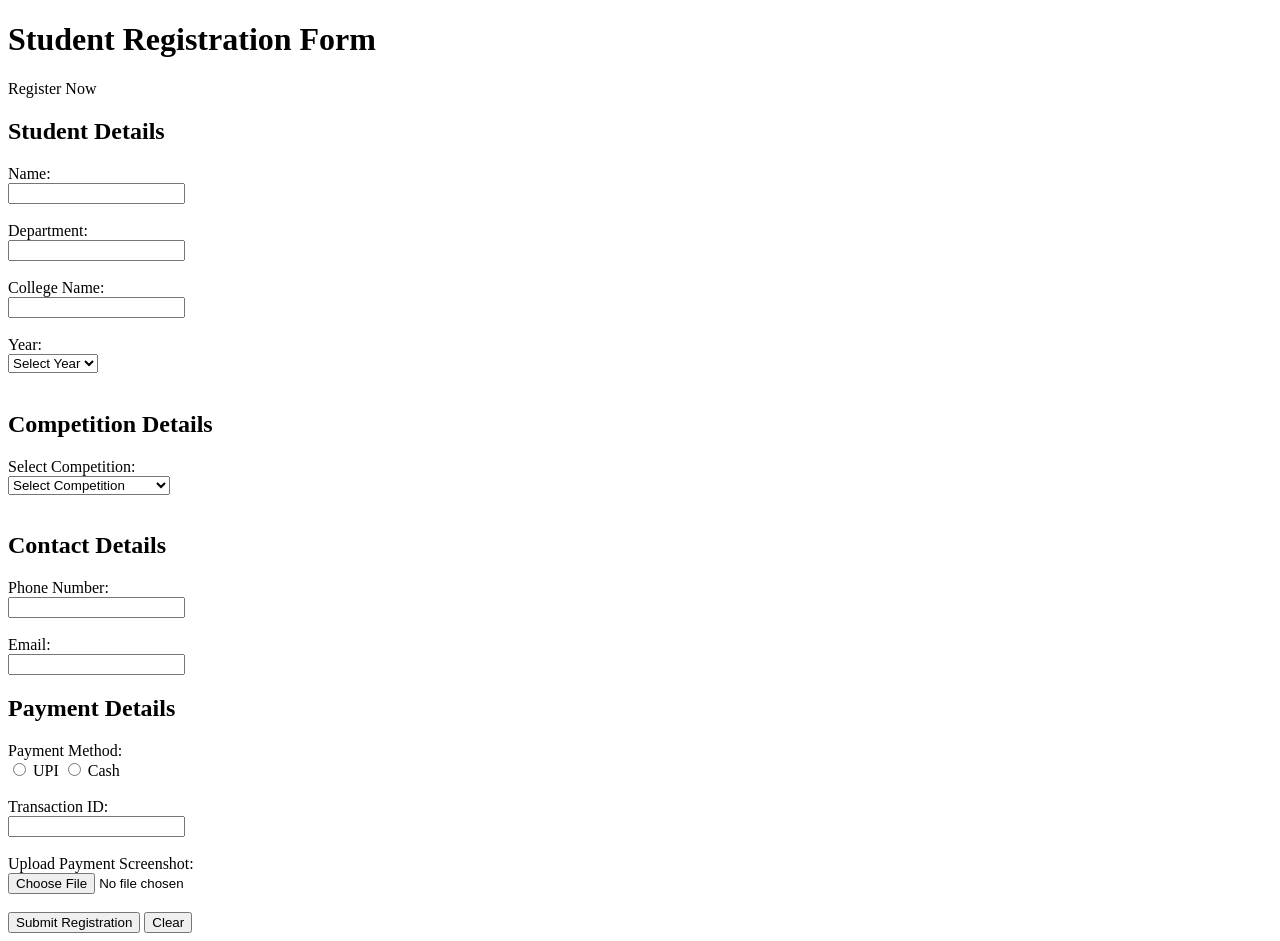
==== index.html @ a45964a7 "Add files via upload" ====
<!DOCTYPE html>
<html>

<head>
    <title>Student Registration Form</title>
</head>

<body>

<h1>Student Registration Form</h1>

<p>Register Now</p>

<form>

<h2>Student Details</h2>

<label>Name:</label><br>
<input type="text" name="name"><br><br>

<label>Department:</label><br>
<input type="text" name="department"><br><br>

<label>College Name:</label><br>
<input type="text" name="college"><br><br>

<label>Year:</label><br>
<select name="year">
    <option>Select Year</option>
    <option>I Year</option>
    <option>II Year</option>
    <option>III Year</option>
</select><br><br>

<h2>Competition Details</h2>

<label>Select Competition:</label><br>
<select name="competition">
    <option>Select Competition</option>
    <option>Technical Quiz</option>
    <option>Coding Competition</option>
    <option>Dance</option>
    <option>Arts</option>
    <option>Photography</option>
    <option>Short Film</option>
    <option>Debugging Competition</option>
    <option>Project Presentation</option>
</select><br><br>

<h2>Contact Details</h2>

<label>Phone Number:</label><br>
<input type="tel" name="phone"><br><br>

<label>Email:</label><br>
<input type="email" name="email"><br>

<h2>Payment Details</h2>

<label>Payment Method:</label><br>

<input type="radio" name="payment"> UPI
<input type="radio" name="payment"> Cash

<br><br>

<label>Transaction ID:</label><br>
<input type="text" name="transaction"><br><br>

<label>Upload Payment Screenshot:</label><br>
<input type="file" name="payment"><br><br>

<input type="submit" value="Submit Registration">
<input type="reset" value="Clear">

</form>

</body>

</html>
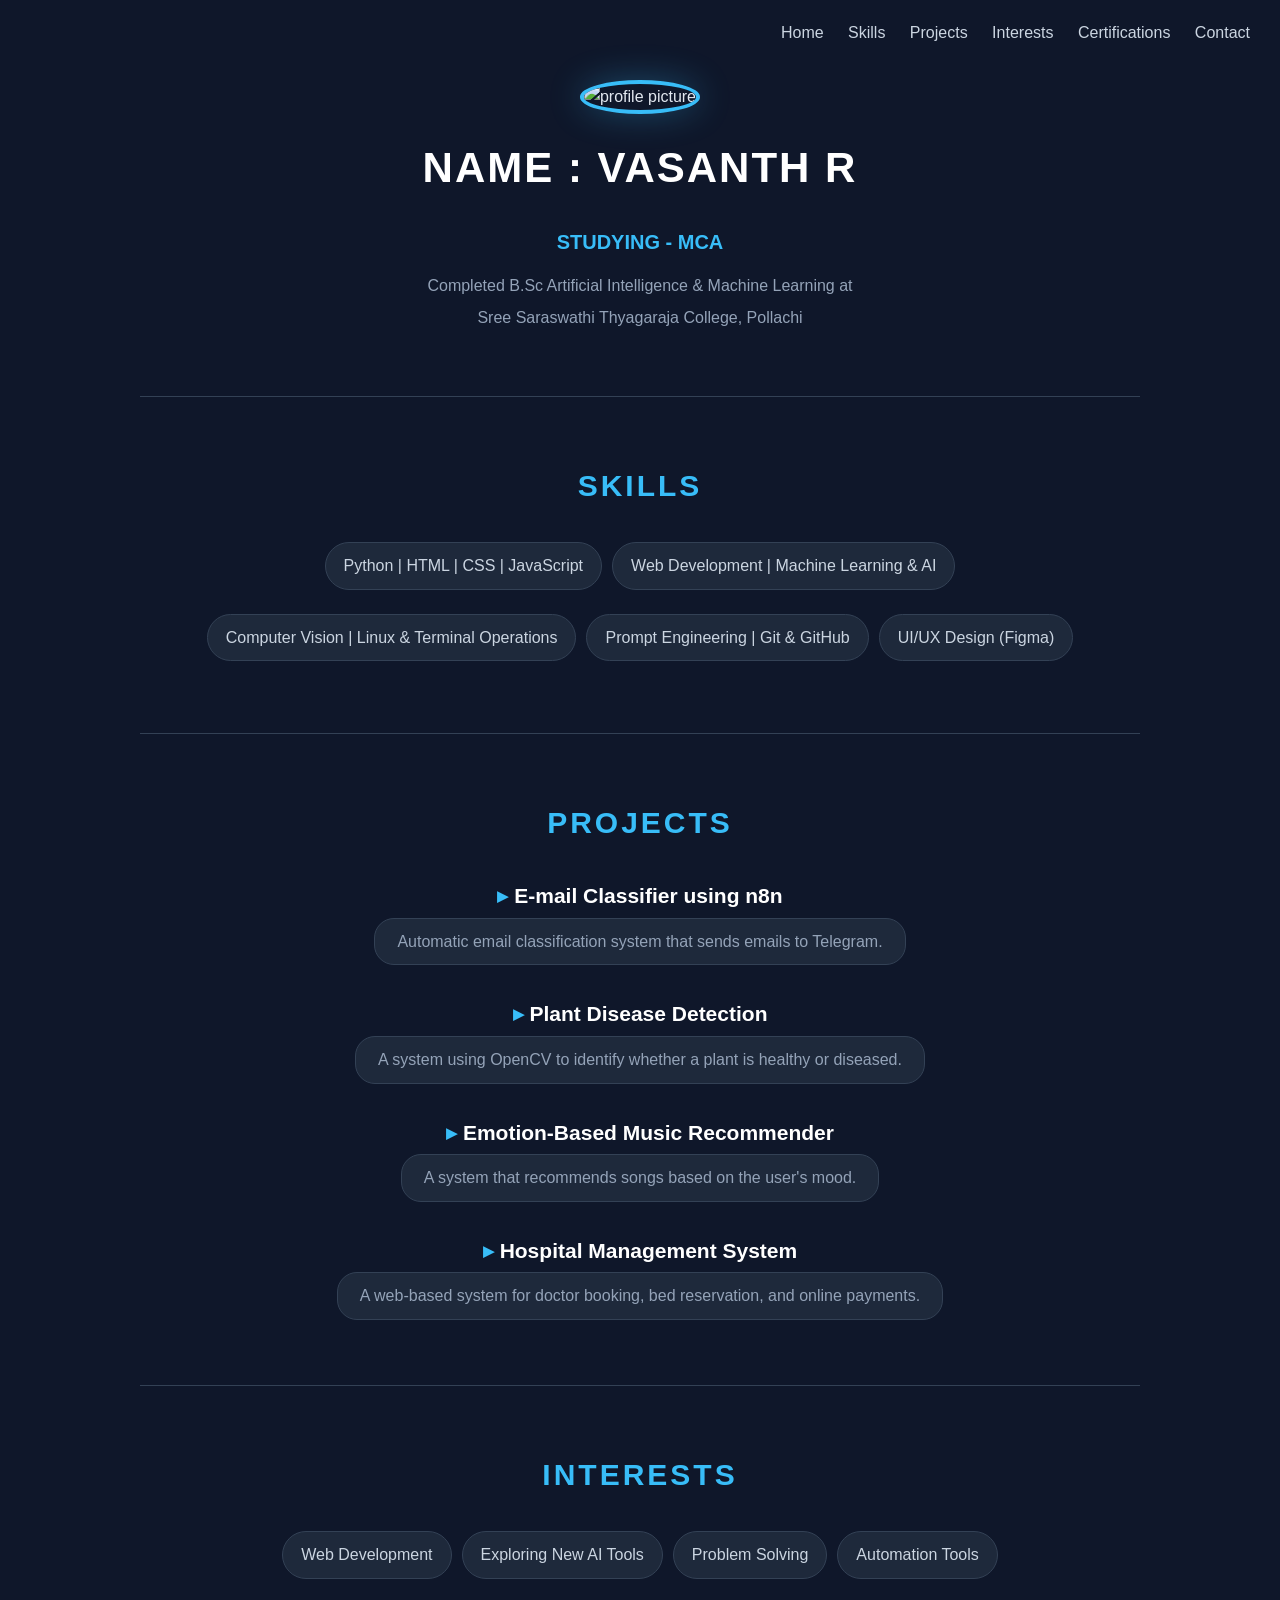
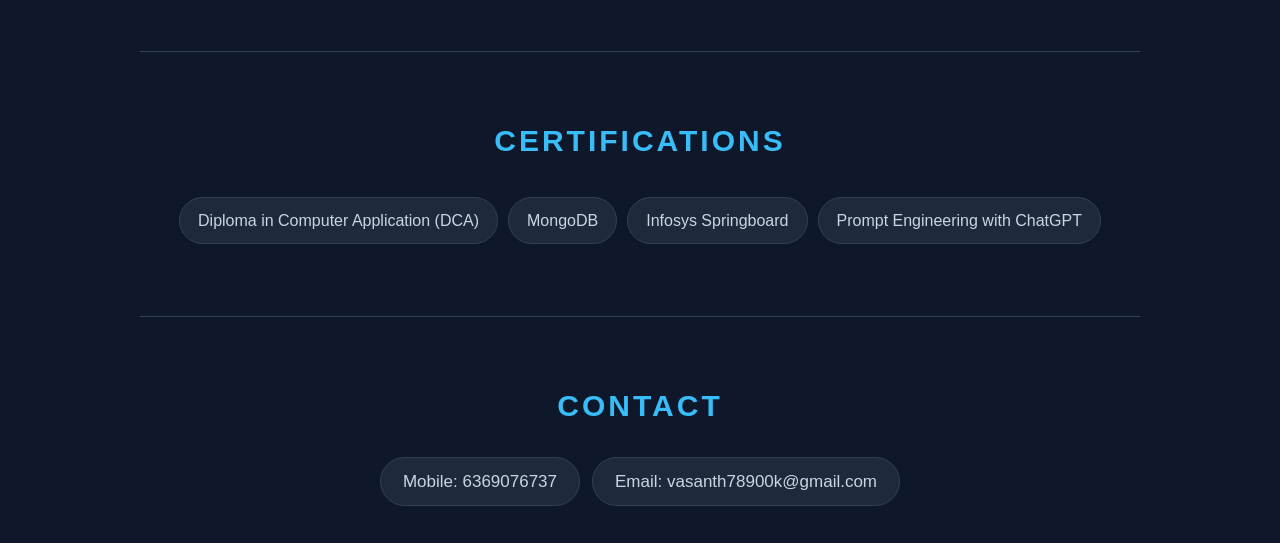
==== commit 5c262bd6: "Rename portfolio.html to index.html" ====
--- a/index.html
+++ b/index.html
@@ -1,80 +1,95 @@
-<!DOCTYPE html>
-<html>
-
-<head>
-    <title>Student Registration Form</title>
-</head>
-
-<body>
-
-<h1>Student Registration Form</h1>
-
-<p>Register Now</p>
-
-<form>
-
-<h2>Student Details</h2>
-
-<label>Name:</label><br>
-<input type="text" name="name"><br><br>
-
-<label>Department:</label><br>
-<input type="text" name="department"><br><br>
-
-<label>College Name:</label><br>
-<input type="text" name="college"><br><br>
-
-<label>Year:</label><br>
-<select name="year">
-    <option>Select Year</option>
-    <option>I Year</option>
-    <option>II Year</option>
-    <option>III Year</option>
-</select><br><br>
-
-<h2>Competition Details</h2>
-
-<label>Select Competition:</label><br>
-<select name="competition">
-    <option>Select Competition</option>
-    <option>Technical Quiz</option>
-    <option>Coding Competition</option>
-    <option>Dance</option>
-    <option>Arts</option>
-    <option>Photography</option>
-    <option>Short Film</option>
-    <option>Debugging Competition</option>
-    <option>Project Presentation</option>
-</select><br><br>
-
-<h2>Contact Details</h2>
-
-<label>Phone Number:</label><br>
-<input type="tel" name="phone"><br><br>
-
-<label>Email:</label><br>
-<input type="email" name="email"><br>
-
-<h2>Payment Details</h2>
-
-<label>Payment Method:</label><br>
-
-<input type="radio" name="payment"> UPI
-<input type="radio" name="payment"> Cash
-
-<br><br>
-
-<label>Transaction ID:</label><br>
-<input type="text" name="transaction"><br><br>
-
-<label>Upload Payment Screenshot:</label><br>
-<input type="file" name="payment"><br><br>
-
-<input type="submit" value="Submit Registration">
-<input type="reset" value="Clear">
-
-</form>
-
-</body>
-
-</html>+<!DOCTYPE html>
+<html> 
+
+<head> 
+    <title>Vasanth R - Portfolio</title> 
+    <link rel="stylesheet" href="style.css"> 
+</head> 
+
+<body> 
+
+    <nav>
+        <a href="#home">Home</a>
+        <a href="#skills">Skills</a>
+        <a href="#projects">Projects</a>
+        <a href="#interests">Interests</a>
+        <a href="#certifications">Certifications</a>
+        <a href="#contact">Contact</a>
+    </nav>
+
+    <center id="home"> 
+ 
+        <img src="image.png" alt="profile picture" width="200" height="200" style="border-radius: 50%;"> 
+ 
+        <h2>NAME : VASANTH R</h2> 
+ 
+        <h4>STUDYING - MCA</h4> 
+        <p>Completed B.Sc Artificial Intelligence & Machine Learning at</p> 
+ 
+        <p>Sree Saraswathi Thyagaraja College, Pollachi</p> 
+ 
+        <hr> 
+ 
+        <h2 id="skills">SKILLS</h2> 
+
+        <div class="grid-tags">
+            <p>Python | HTML | CSS | JavaScript</p> 
+            <p>Web Development | Machine Learning & AI</p> 
+            <p>Computer Vision | Linux & Terminal Operations</p> 
+            <p>Prompt Engineering | Git & GitHub</p> 
+            <p>UI/UX Design (Figma)</p> 
+        </div>
+ 
+        <hr> 
+ 
+        <h2 id="projects">PROJECTS</h2> 
+
+        <h3>E-mail Classifier using n8n</h3> 
+        <p>Automatic email classification system that sends emails to Telegram.</p> 
+ 
+        <h3>Plant Disease Detection</h3> 
+        <p>A system using OpenCV to identify whether a plant is healthy or diseased.</p> 
+ 
+        <h3>Emotion-Based Music Recommender</h3> 
+        <p>A system that recommends songs based on the user's mood.</p> 
+ 
+        <h3>Hospital Management System</h3> 
+        <p>A web-based system for doctor booking, bed reservation, and online payments.</p>
+ 
+        <hr> 
+ 
+        <h2 id="interests">INTERESTS</h2> 
+
+        <div class="grid-tags">
+            <p>Web Development</p> 
+            <p>Exploring New AI Tools</p> 
+            <p>Problem Solving</p> 
+            <p>Automation Tools</p> 
+        </div>
+ 
+        <hr> 
+ 
+        <h2 id="certifications">CERTIFICATIONS</h2> 
+
+        <div class="grid-tags">
+            <p>Diploma in Computer Application (DCA)</p> 
+            <p>MongoDB</p> 
+            <p>Infosys Springboard</p> 
+            <p>Prompt Engineering with ChatGPT</p> 
+        </div>
+ 
+        <hr> 
+ 
+        <h2 id="contact">CONTACT</h2> 
+
+        <div class="grid-contact">
+            <p class="contact-item">Mobile: 6369076737</p> 
+            <p class="contact-item">Email: vasanth78900k@gmail.com</p> 
+        </div>
+ 
+    </center> 
+ 
+    <script src="script.js"></script>
+</body> 
+ 
+</html>
--- a/style.css
+++ b/style.css
@@ -0,0 +1,232 @@
+* {
+    margin: 0;
+    padding: 0;
+    box-sizing: border-box;
+}
+
+html {
+    scroll-behavior: smooth;
+}
+
+@keyframes float {
+    0%, 100% { transform: translateY(0); }
+    50%       { transform: translateY(-10px); }
+}
+
+body {
+    font-family: Arial, sans-serif;
+    background: #0f172a;
+    color: #e2e8f0;
+    line-height: 1.6;
+}
+
+nav {
+    position: fixed;
+    top: 20px;
+    right: 30px;
+    z-index: 1000;
+}
+
+nav a {
+    color: #cbd5e1;
+    text-decoration: none;
+    margin-left: 20px;
+    font-size: 16px;
+    transition: 0.3s;
+}
+
+nav a:hover {
+    color: #38bdf8;
+}
+
+nav a:active {
+    transform: scale(0.88);
+    color: #7dd3fc;
+}
+
+center {
+    display: block;
+    max-width: 1100px;
+    margin: auto;
+    padding: 30px 50px;
+}
+
+img {
+    width: 180px;
+    height: 180px;
+    object-fit: cover;
+    margin-top: 50px;
+    border: 4px solid #38bdf8;
+    box-shadow: 0 0 35px rgba(56, 189, 248, 0.3);
+    transition: transform 0.3s, box-shadow 0.3s;
+    animation: float 4s ease-in-out infinite;
+}
+
+img:hover {
+    transform: scale(1.07) translateY(-6px);
+    box-shadow: 0 0 55px rgba(56, 189, 248, 0.6);
+}
+
+h2:first-of-type {
+    font-size: 42px;
+    color: white;
+    margin-top: 20px;
+    letter-spacing: 2px;
+}
+
+h4 {
+    color: #38bdf8;
+    font-size: 20px;
+    margin: 8px 0 15px;
+}
+
+p {
+    color: #94a3b8;
+    font-size: 16px;
+    margin: 7px 0;
+}
+
+hr {
+    border: none;
+    border-top: 1px solid #334155;
+    margin: 65px 0;
+}
+
+h2 {
+    font-size: 30px;
+    color: #38bdf8;
+    margin-bottom: 25px;
+    text-transform: uppercase;
+    letter-spacing: 3px;
+}
+
+
+.grid-tags {
+    display: flex;
+    flex-wrap: wrap;
+    justify-content: center;
+    gap: 10px;
+    margin-top: 10px;
+}
+
+.grid-tags p {
+    display: inline-block;
+    background: #1e293b;
+    color: #cbd5e1;
+    padding: 10px 18px;
+    border-radius: 25px;
+    border: 1px solid #334155;
+    transition: 0.3s;
+    cursor: default;
+}
+
+.grid-tags p:hover {
+    border-color: #38bdf8;
+    color: #38bdf8;
+    transform: translateY(-3px) scale(1.04);
+    box-shadow: 0 6px 20px rgba(56, 189, 248, 0.2);
+}
+
+
+h3 {
+    color: white;
+    font-size: 21px;
+    margin: 32px 0 5px;
+    transition: 0.3s;
+}
+
+h3::before {
+    content: "▸ ";
+    color: #38bdf8;
+}
+
+h3+p {
+    max-width: 750px;
+    margin: auto;
+    display: inline-block;
+    background: #1e293b;
+    padding: 10px 22px;
+    border-radius: 20px;
+    border: 1px solid #334155;
+    transition: 0.3s;
+}
+
+h3:hover {
+    color: #38bdf8;
+    transform: translateX(4px);
+}
+
+h3+p:hover {
+    border-color: #38bdf8;
+    color: #38bdf8;
+    box-shadow: 0 4px 18px rgba(56, 189, 248, 0.15);
+}
+
+
+.grid-contact {
+    display: grid;
+    grid-template-columns: repeat(auto-fit, minmax(200px, auto));
+    justify-content: center;
+    gap: 12px;
+    margin-top: 10px;
+}
+
+.contact-item {
+    display: inline-block;
+    background: #1e293b;
+    color: #cbd5e1;
+    padding: 10px 22px;
+    border-radius: 25px;
+    border: 1px solid #334155;
+    font-size: 17px;
+    transition: 0.3s;
+    cursor: default;
+}
+
+.contact-item:hover {
+    border-color: #38bdf8;
+    color: #38bdf8;
+    transform: translateY(-3px);
+    box-shadow: 0 6px 20px rgba(56, 189, 248, 0.2);
+}
+
+h2:last-of-type {
+    margin-bottom: 20px;
+}
+
+@media (max-width: 600px) {
+    center {
+        padding: 20px;
+    }
+
+    img {
+        width: 140px;
+        height: 140px;
+        margin-top: 25px;
+    }
+
+    h2:first-of-type {
+        font-size: 28px;
+    }
+
+    h2 {
+        font-size: 23px;
+        letter-spacing: 2px;
+    }
+
+    h4 {
+        font-size: 17px;
+    }
+
+    p {
+        font-size: 14px;
+    }
+
+    hr {
+        margin: 45px 0;
+    }
+
+    h3 {
+        font-size: 18px;
+    }
+}
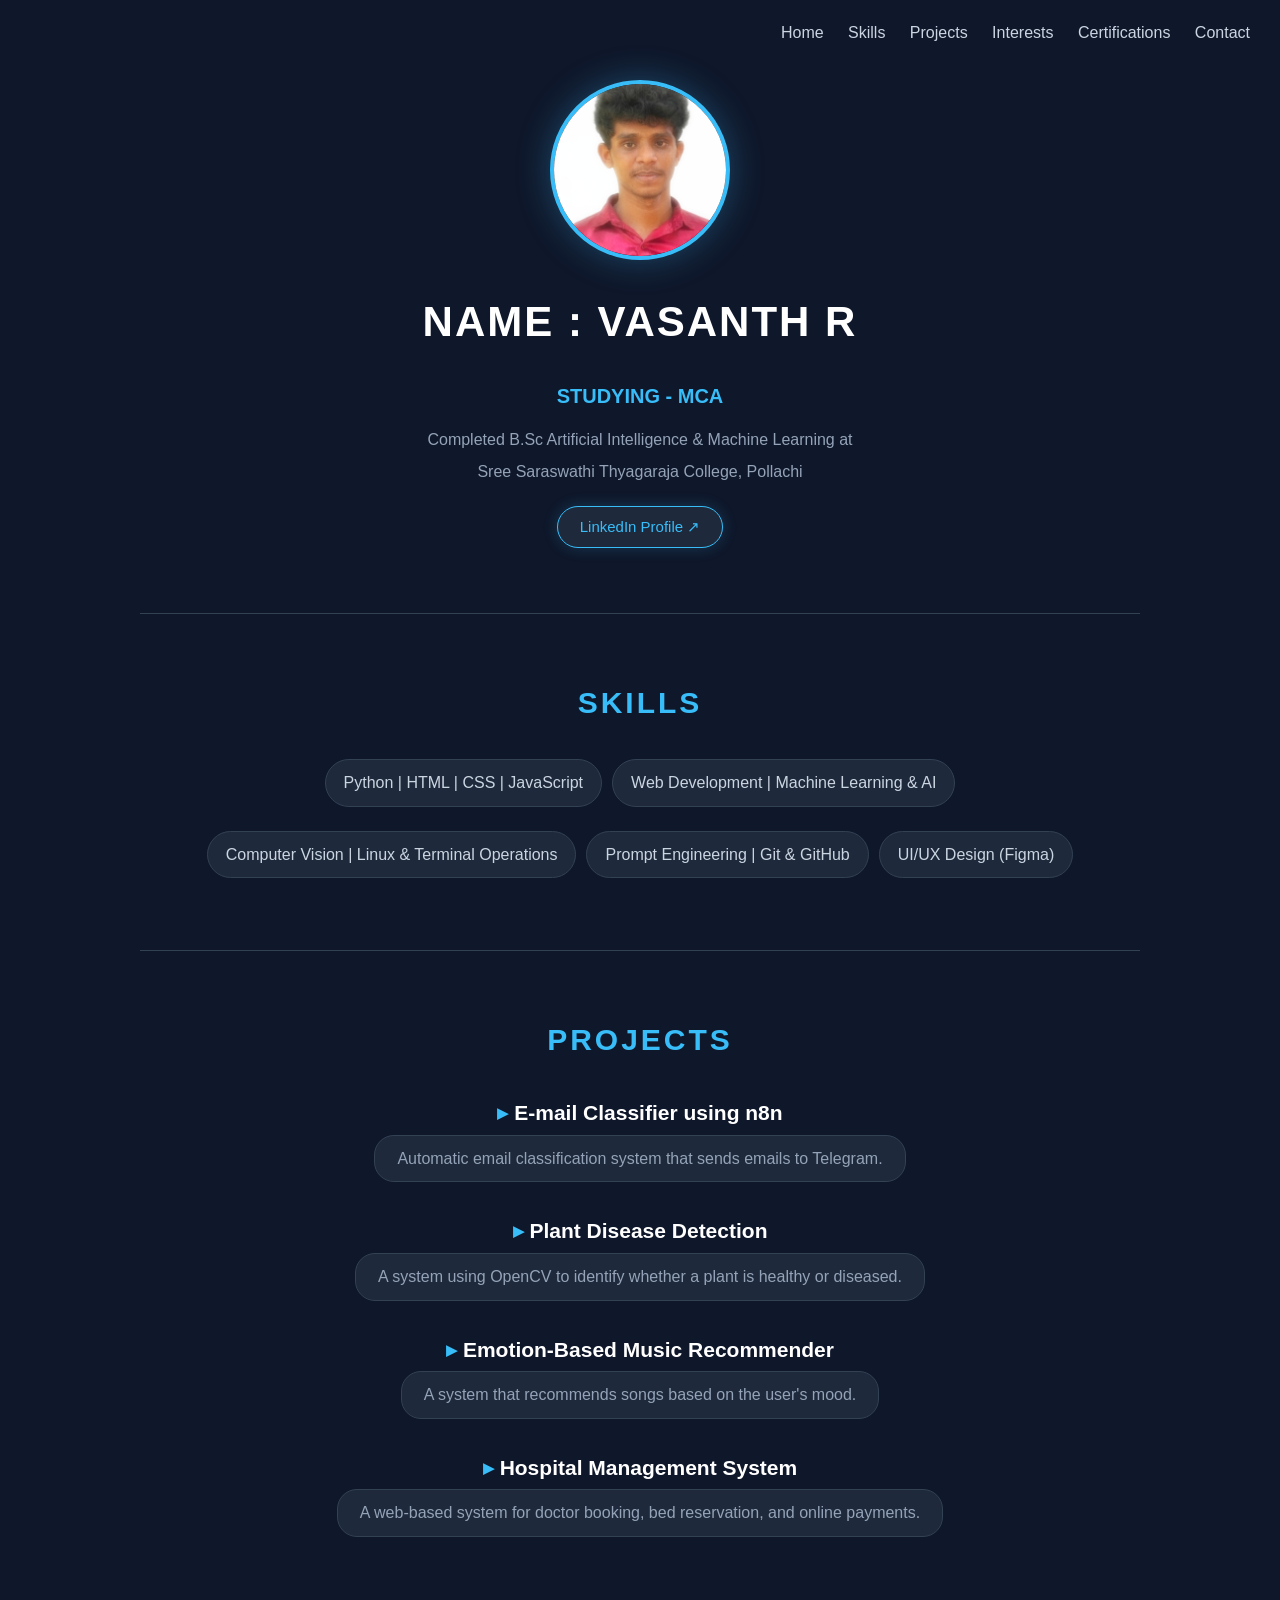
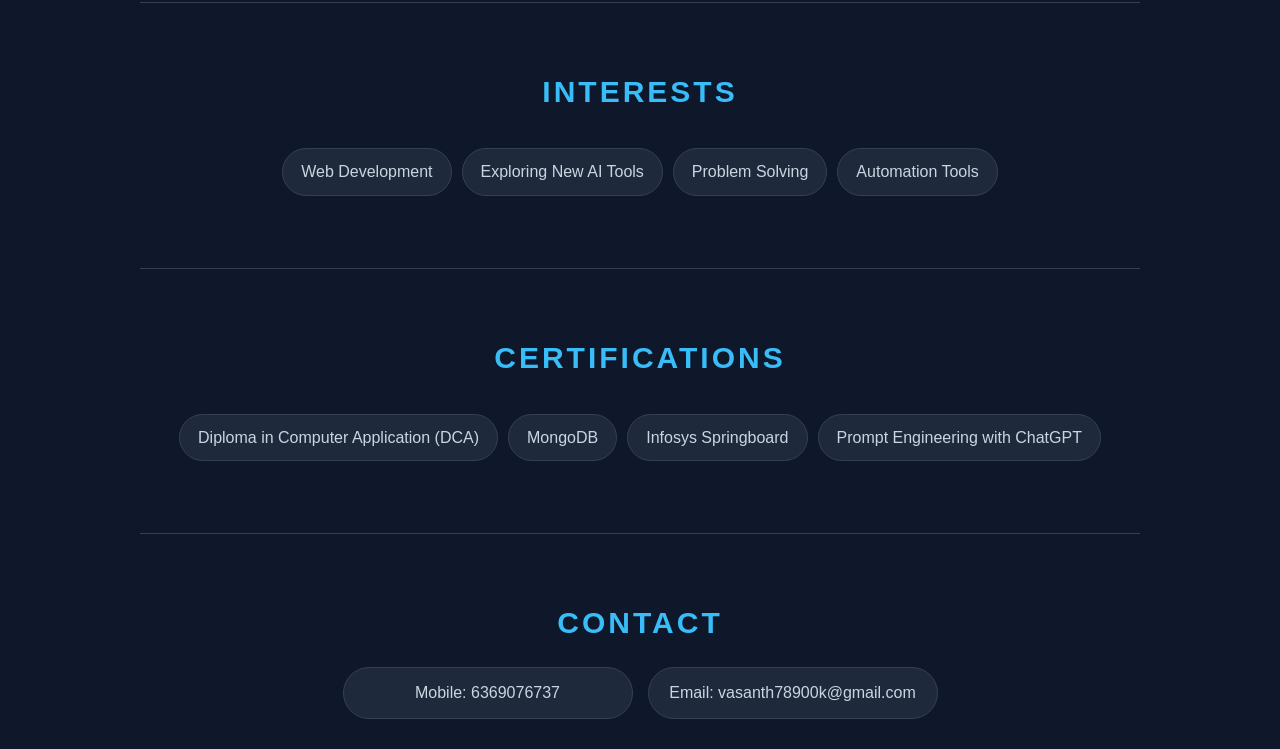
==== commit 09b35b19: "Rename portfolio.html to index.html" ====
--- a/index.html
+++ b/index.html
@@ -1,12 +1,12 @@
 <!DOCTYPE html>
-<html> 
+<html>
 
-<head> 
-    <title>Vasanth R - Portfolio</title> 
-    <link rel="stylesheet" href="style.css"> 
-</head> 
+<head>
+    <title>Vasanth R - Portfolio</title>
+    <link rel="stylesheet" href="style.css">
+</head>
 
-<body> 
+<body>
 
     <nav>
         <a href="#home">Home</a>
@@ -17,79 +17,81 @@
         <a href="#contact">Contact</a>
     </nav>
 
-    <center id="home"> 
- 
-        <img src="image.png" alt="profile picture" width="200" height="200" style="border-radius: 50%;"> 
- 
-        <h2>NAME : VASANTH R</h2> 
- 
-        <h4>STUDYING - MCA</h4> 
-        <p>Completed B.Sc Artificial Intelligence & Machine Learning at</p> 
- 
-        <p>Sree Saraswathi Thyagaraja College, Pollachi</p> 
- 
-        <hr> 
- 
-        <h2 id="skills">SKILLS</h2> 
+    <center id="home">
+
+        <img src="image.png" alt="profile picture" width="200" height="200" style="border-radius: 50%;">
+
+        <h2>NAME : VASANTH R</h2>
+
+        <h4>STUDYING - MCA</h4>
+        <p>Completed B.Sc Artificial Intelligence & Machine Learning at</p>
+
+        <p>Sree Saraswathi Thyagaraja College, Pollachi</p>
+
+        <a href="https://www.linkedin.com/in/vasanth-r-b3b691352?utm_source=share_via&utm_content=profile&utm_medium=member_android" target="_blank" rel="noopener noreferrer" class="profile-linkedin">LinkedIn Profile ↗</a>
+
+        <hr>
+
+        <h2 id="skills">SKILLS</h2>
 
         <div class="grid-tags">
-            <p>Python | HTML | CSS | JavaScript</p> 
-            <p>Web Development | Machine Learning & AI</p> 
-            <p>Computer Vision | Linux & Terminal Operations</p> 
-            <p>Prompt Engineering | Git & GitHub</p> 
-            <p>UI/UX Design (Figma)</p> 
+            <p>Python | HTML | CSS | JavaScript</p>
+            <p>Web Development | Machine Learning & AI</p>
+            <p>Computer Vision | Linux & Terminal Operations</p>
+            <p>Prompt Engineering | Git & GitHub</p>
+            <p>UI/UX Design (Figma)</p>
         </div>
- 
-        <hr> 
- 
-        <h2 id="projects">PROJECTS</h2> 
 
-        <h3>E-mail Classifier using n8n</h3> 
-        <p>Automatic email classification system that sends emails to Telegram.</p> 
- 
-        <h3>Plant Disease Detection</h3> 
-        <p>A system using OpenCV to identify whether a plant is healthy or diseased.</p> 
- 
-        <h3>Emotion-Based Music Recommender</h3> 
-        <p>A system that recommends songs based on the user's mood.</p> 
- 
-        <h3>Hospital Management System</h3> 
+        <hr>
+
+        <h2 id="projects">PROJECTS</h2>
+
+        <h3>E-mail Classifier using n8n</h3>
+        <p>Automatic email classification system that sends emails to Telegram.</p>
+
+        <h3>Plant Disease Detection</h3>
+        <p>A system using OpenCV to identify whether a plant is healthy or diseased.</p>
+
+        <h3>Emotion-Based Music Recommender</h3>
+        <p>A system that recommends songs based on the user's mood.</p>
+
+        <h3>Hospital Management System</h3>
         <p>A web-based system for doctor booking, bed reservation, and online payments.</p>
- 
-        <hr> 
- 
-        <h2 id="interests">INTERESTS</h2> 
+
+        <hr>
+
+        <h2 id="interests">INTERESTS</h2>
 
         <div class="grid-tags">
-            <p>Web Development</p> 
-            <p>Exploring New AI Tools</p> 
-            <p>Problem Solving</p> 
-            <p>Automation Tools</p> 
+            <p>Web Development</p>
+            <p>Exploring New AI Tools</p>
+            <p>Problem Solving</p>
+            <p>Automation Tools</p>
         </div>
- 
-        <hr> 
- 
-        <h2 id="certifications">CERTIFICATIONS</h2> 
+
+        <hr>
+
+        <h2 id="certifications">CERTIFICATIONS</h2>
 
         <div class="grid-tags">
-            <p>Diploma in Computer Application (DCA)</p> 
-            <p>MongoDB</p> 
-            <p>Infosys Springboard</p> 
-            <p>Prompt Engineering with ChatGPT</p> 
+            <p>Diploma in Computer Application (DCA)</p>
+            <p>MongoDB</p>
+            <p>Infosys Springboard</p>
+            <p>Prompt Engineering with ChatGPT</p>
         </div>
- 
-        <hr> 
- 
-        <h2 id="contact">CONTACT</h2> 
+
+        <hr>
+
+        <h2 id="contact">CONTACT</h2>
 
         <div class="grid-contact">
-            <p class="contact-item">Mobile: 6369076737</p> 
-            <p class="contact-item">Email: vasanth78900k@gmail.com</p> 
+            <a href="tel:6369076737" class="contact-item">Mobile: 6369076737</a> 
+            <a href="mailto:vasanth78900k@gmail.com" class="contact-item">Email: vasanth78900k@gmail.com</a> 
         </div>
- 
-    </center> 
- 
+
+    </center>
+
     <script src="script.js"></script>
-</body> 
- 
+</body>
+
 </html>
--- a/style.css
+++ b/style.css
@@ -10,10 +10,11 @@
 
 @keyframes float {
     0%, 100% { transform: translateY(0); }
-    50%       { transform: translateY(-10px); }
+    50% { transform: translateY(-10px); }
 }
 
 body {
+    position: relative;
     font-family: Arial, sans-serif;
     background: #0f172a;
     color: #e2e8f0;
@@ -21,7 +22,7 @@
 }
 
 nav {
-    position: fixed;
+    position: absolute;
     top: 20px;
     right: 30px;
     z-index: 1000;
@@ -58,7 +59,7 @@
     margin-top: 50px;
     border: 4px solid #38bdf8;
     box-shadow: 0 0 35px rgba(56, 189, 248, 0.3);
-    transition: transform 0.3s, box-shadow 0.3s;
+    transition: 0.3s;
     animation: float 4s ease-in-out infinite;
 }
 
@@ -86,6 +87,28 @@
     margin: 7px 0;
 }
 
+.profile-linkedin {
+    display: inline-block;
+    margin-top: 14px;
+    background: #1e293b;
+    color: #38bdf8;
+    padding: 8px 22px;
+    border-radius: 25px;
+    border: 1px solid #38bdf8;
+    text-decoration: none;
+    font-size: 15px;
+    font-weight: 500;
+    transition: 0.3s;
+    box-shadow: 0 0 15px rgba(56, 189, 248, 0.2);
+}
+
+.profile-linkedin:hover {
+    background: #38bdf8;
+    color: #0f172a;
+    transform: translateY(-2px);
+    box-shadow: 0 4px 20px rgba(56, 189, 248, 0.4);
+}
+
 hr {
     border: none;
     border-top: 1px solid #334155;
@@ -100,6 +123,9 @@
     letter-spacing: 3px;
 }
 
+h2:last-of-type {
+    margin-bottom: 20px;
+}
 
 .grid-tags {
     display: flex;
@@ -127,7 +153,6 @@
     box-shadow: 0 6px 20px rgba(56, 189, 248, 0.2);
 }
 
-
 h3 {
     color: white;
     font-size: 21px;
@@ -140,6 +165,11 @@
     color: #38bdf8;
 }
 
+h3:hover {
+    color: #38bdf8;
+    transform: translateX(4px);
+}
+
 h3+p {
     max-width: 750px;
     margin: auto;
@@ -151,36 +181,37 @@
     transition: 0.3s;
 }
 
-h3:hover {
-    color: #38bdf8;
-    transform: translateX(4px);
-}
-
 h3+p:hover {
     border-color: #38bdf8;
     color: #38bdf8;
     box-shadow: 0 4px 18px rgba(56, 189, 248, 0.15);
 }
 
-
 .grid-contact {
-    display: grid;
-    grid-template-columns: repeat(auto-fit, minmax(200px, auto));
+    display: flex;
+    flex-wrap: wrap;
     justify-content: center;
-    gap: 12px;
-    margin-top: 10px;
+    align-items: center;
+    gap: 15px;
+    margin-top: 15px;
 }
 
 .contact-item {
-    display: inline-block;
+    display: inline-flex;
+    align-items: center;
+    justify-content: center;
+    width: 290px;
+    height: 52px;
+    margin: 0;
     background: #1e293b;
     color: #cbd5e1;
-    padding: 10px 22px;
-    border-radius: 25px;
+    padding: 10px 20px;
+    border-radius: 26px;
     border: 1px solid #334155;
-    font-size: 17px;
-    transition: 0.3s;
-    cursor: default;
+    font-size: 16px;
+    transition: 0.3s;
+    cursor: pointer;
+    text-decoration: none;
 }
 
 .contact-item:hover {
@@ -190,43 +221,16 @@
     box-shadow: 0 6px 20px rgba(56, 189, 248, 0.2);
 }
 
-h2:last-of-type {
-    margin-bottom: 20px;
-}
-
 @media (max-width: 600px) {
-    center {
-        padding: 20px;
-    }
-
-    img {
-        width: 140px;
-        height: 140px;
-        margin-top: 25px;
-    }
-
-    h2:first-of-type {
-        font-size: 28px;
-    }
-
-    h2 {
-        font-size: 23px;
-        letter-spacing: 2px;
-    }
-
-    h4 {
-        font-size: 17px;
-    }
-
-    p {
-        font-size: 14px;
-    }
-
-    hr {
-        margin: 45px 0;
-    }
-
-    h3 {
-        font-size: 18px;
-    }
+    nav { right: 15px; top: 15px; }
+    nav a { margin-left: 10px; font-size: 13px; }
+    center { padding: 20px; }
+    img { width: 140px; height: 140px; margin-top: 25px; }
+    h2:first-of-type { font-size: 28px; }
+    h2 { font-size: 23px; letter-spacing: 2px; }
+    h4 { font-size: 17px; }
+    p { font-size: 14px; }
+    hr { margin: 45px 0; }
+    h3 { font-size: 18px; }
+    .contact-item { width: 100%; max-width: 290px; }
 }
